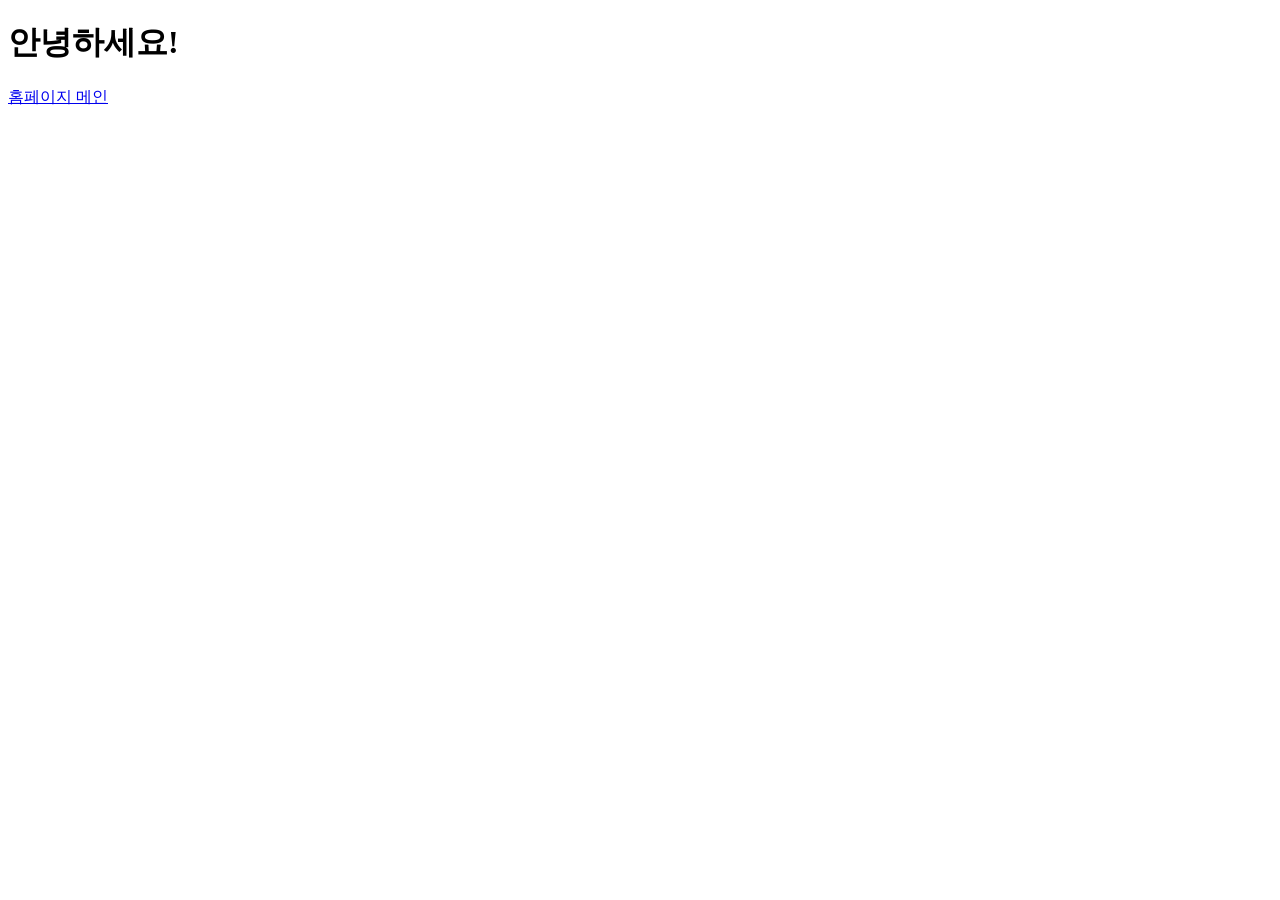
==== src/main/resources/templates/index.html @ 038b3c3f "2주차 스프링 부트 개발환경, 테스트 완료" ====
<!DOCTYPE html>
<html xmlns:th="http://www.thymeleaf.org">
<head>
    <meta charset="UTF-8">
    <title>index 메인페이지</title>
</head>
<body>
    <h1>안녕하세요!</h1>
    <a href="/hello">홈페이지 메인</a>
</body>
</html>
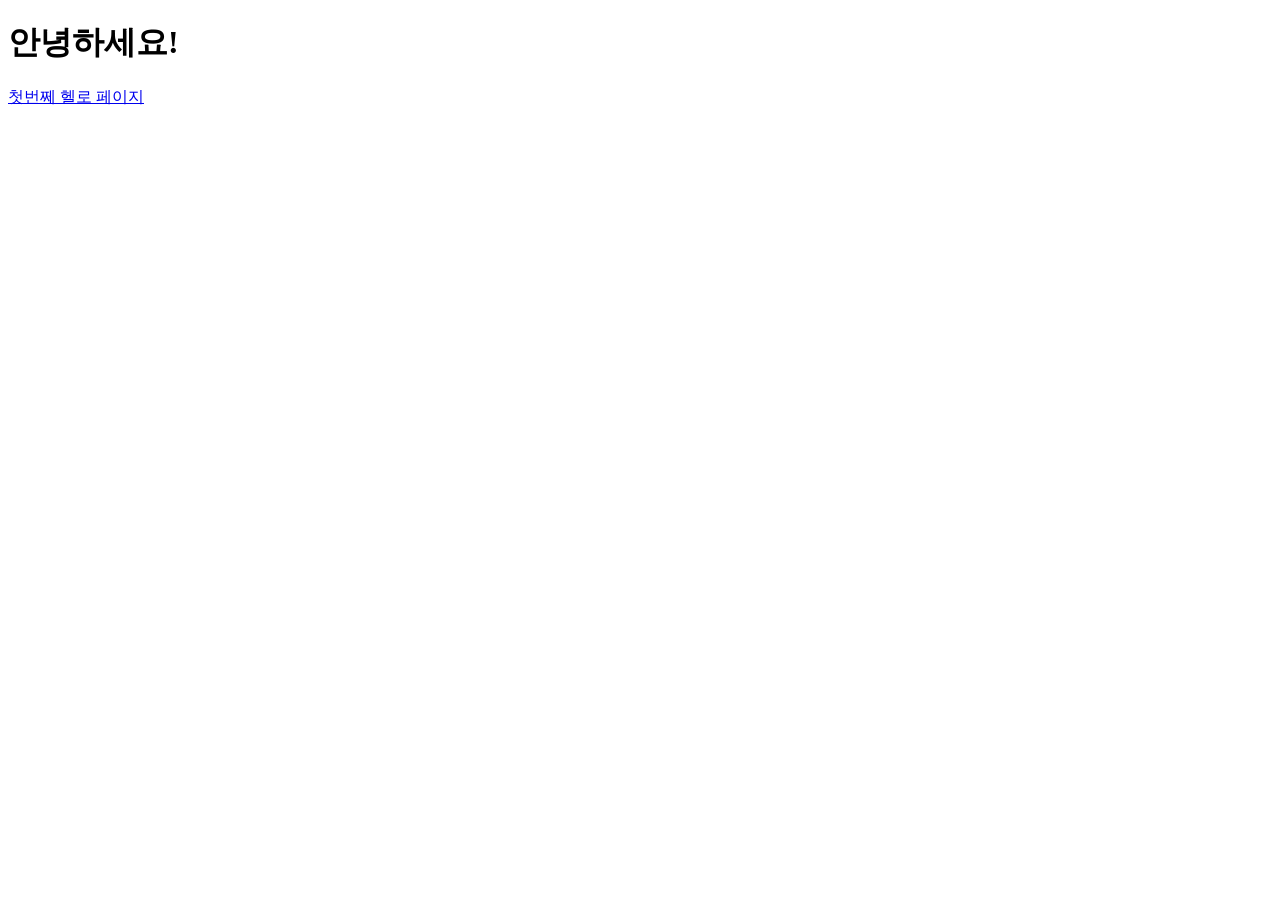
==== commit 8d393afa: "2주차 스프링 부트 과제" ====
--- a/src/main/resources/templates/index.html
+++ b/src/main/resources/templates/index.html
@@ -6,7 +6,7 @@
 </head>
 <body>
     <h1>안녕하세요!</h1>
-    <a href="/hello">홈페이지 메인</a>
+    <a href="/hello">첫번쩨 헬로 페이지</a>
 </body>
 </html>
 
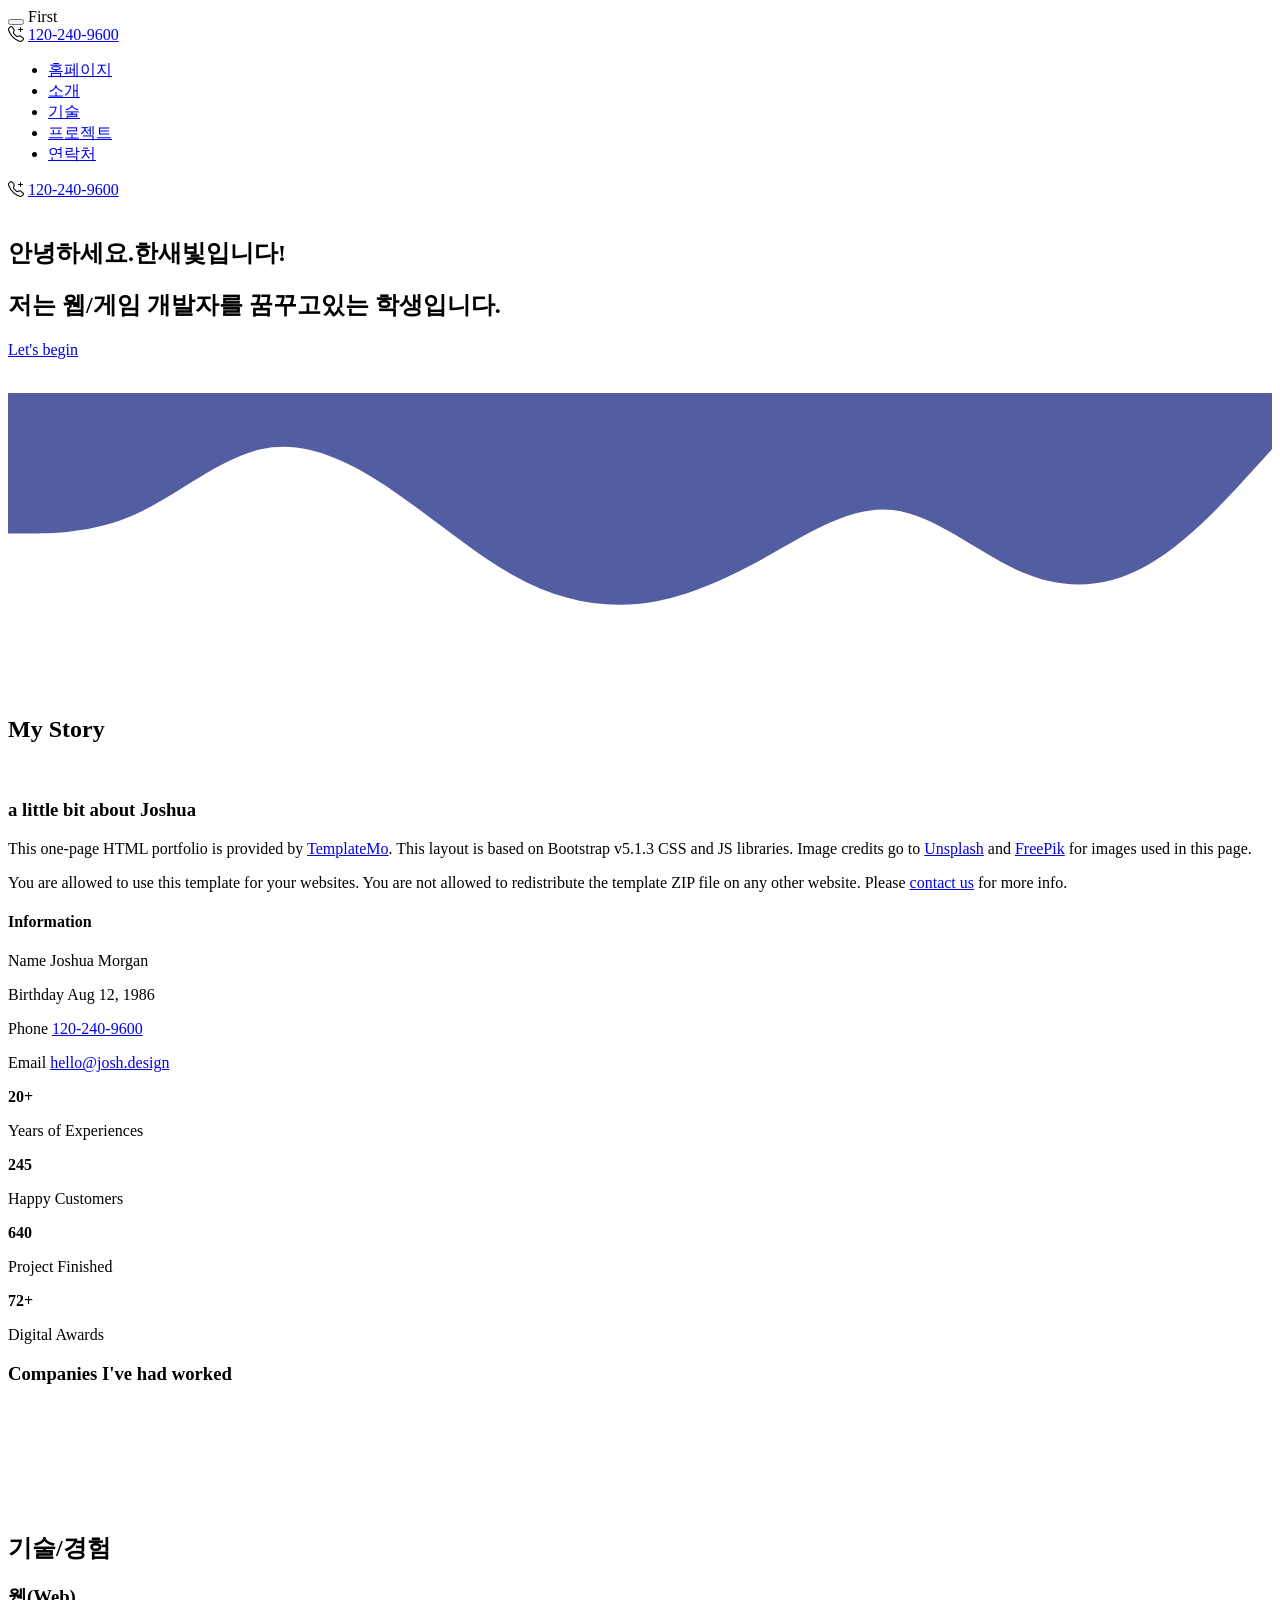
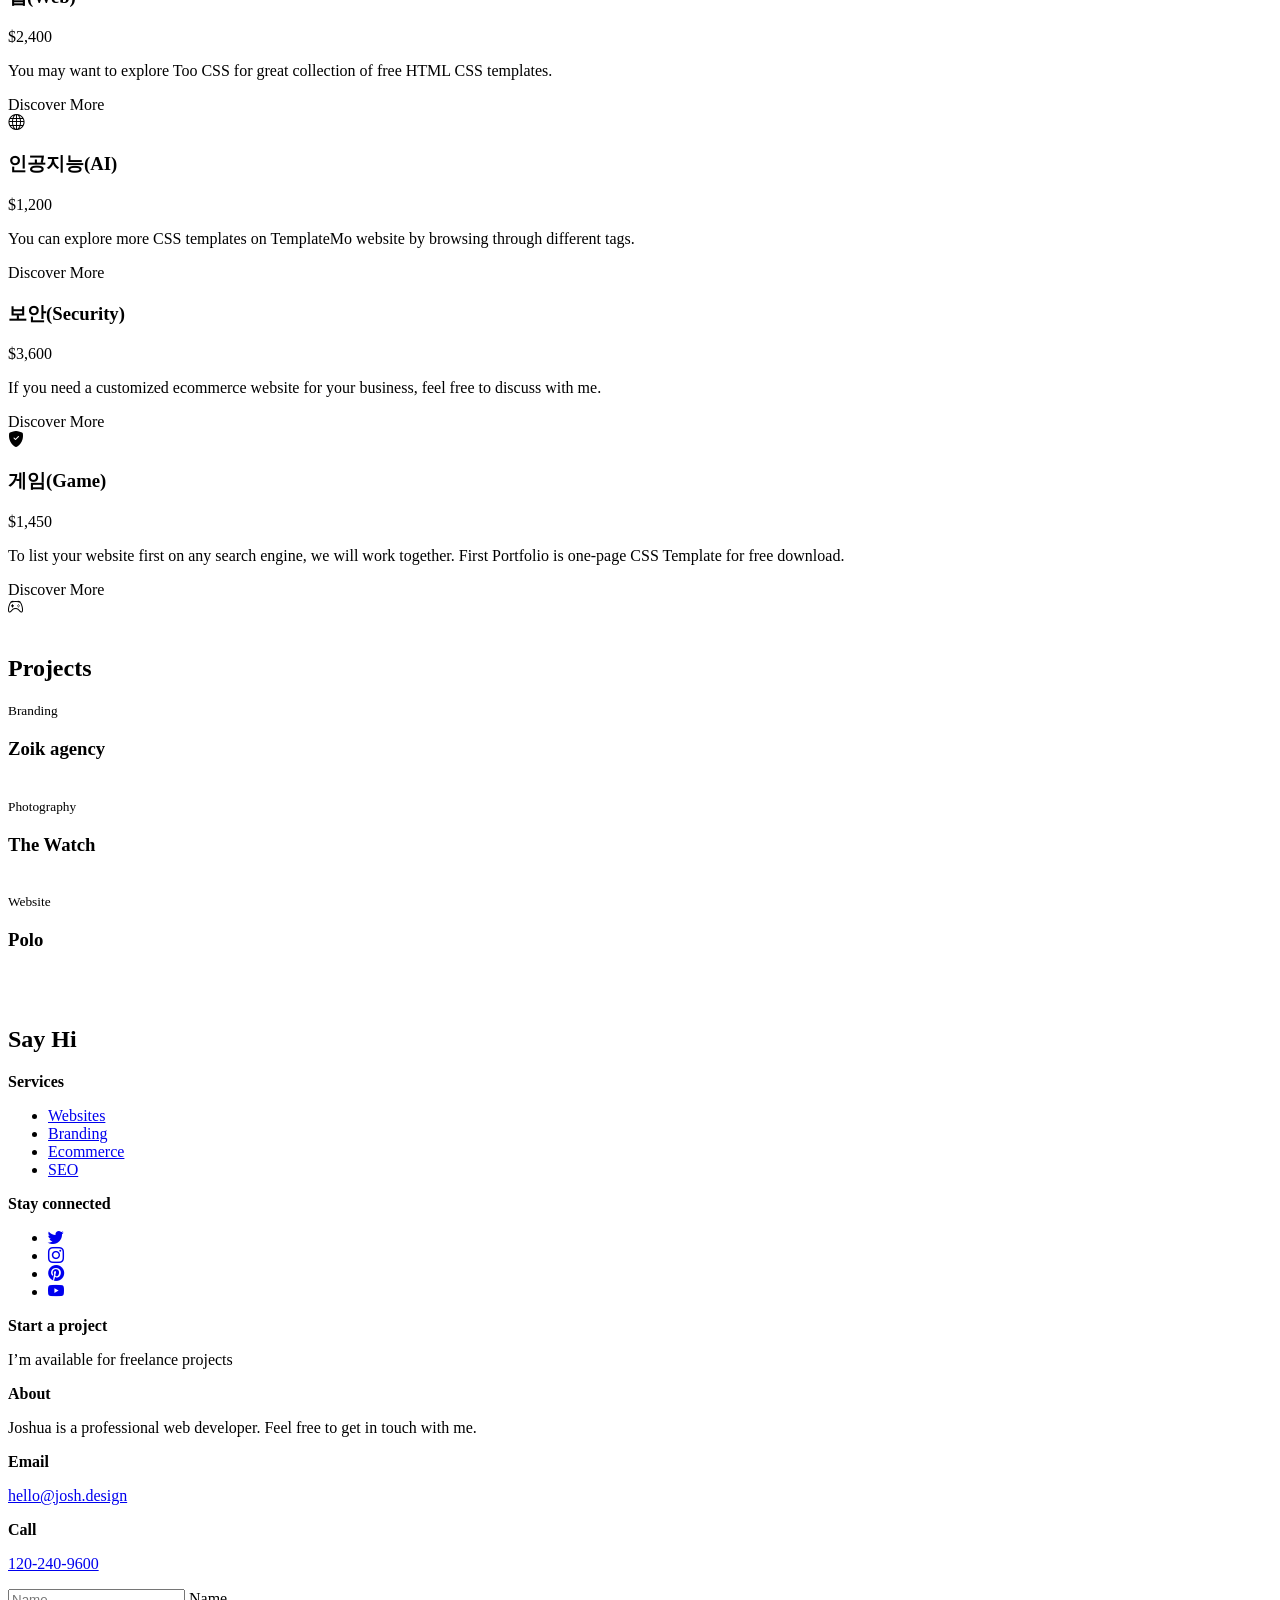
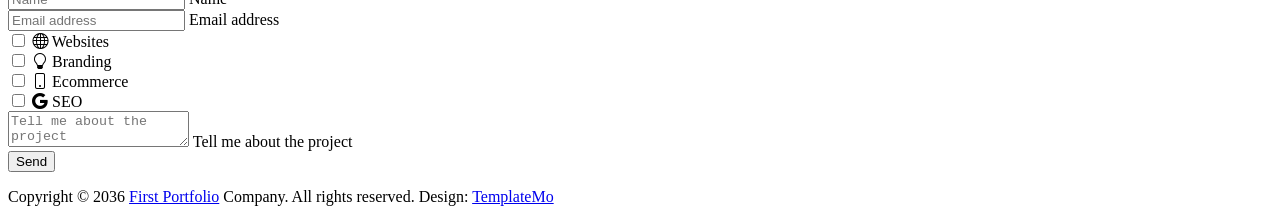
==== commit 9f98db67: "3주차 스프링 부트 수업" ====
--- a/src/main/resources/templates/index.html
+++ b/src/main/resources/templates/index.html
@@ -1,13 +1,607 @@
-<!DOCTYPE html>
-<html xmlns:th="http://www.thymeleaf.org">
-<head>
-    <meta charset="UTF-8">
-    <title>index 메인페이지</title>
-</head>
-<body>
-    <h1>안녕하세요!</h1>
-    <a href="/hello">첫번쩨 헬로 페이지</a>
-</body>
-</html>
-
-
+<!doctype html>
+<html xmlns:th="http://www.thymeleaf.org" lang="en">
+    <head>
+        <meta charset="utf-8">
+        <meta name="viewport" content="width=device-width, initial-scale=1">
+
+        <meta name="description" content="">
+        <meta name="author" content="TemplateMo">
+
+        <title>First Portfolio Bootstrap 5 Theme</title>
+
+        <!-- CSS FILES -->
+        <link rel="preconnect" href="https://fonts.googleapis.com">
+        
+        <link rel="preconnect" href="https://fonts.gstatic.com" crossorigin>
+        
+        <link href="https://fonts.googleapis.com/css2?family=DM+Sans:wght@400;500;700&display=swap" rel="stylesheet">
+
+        <link th:href="@{/css/bootstrap.min.css}" rel="stylesheet">
+
+        <!-- <link th:href="@{/css/bootstrap-icons.css}" rel="stylesheet"> -->
+
+        <!-- 최신 Bootstrap Icons CDN (anthropic 등 로컬 css에 없는 신규 아이콘용) -->
+        <link href="https://cdn.jsdelivr.net/npm/bootstrap-icons@1.13.1/font/bootstrap-icons.min.css" rel="stylesheet">
+
+        <link th:href="@{/css/magnific-popup.css}" rel="stylesheet">
+
+        <link th:href="@{/css/templatemo-first-portfolio-style.css}" rel="stylesheet">
+        
+<!--
+
+TemplateMo 578 First Portfolio
+
+https://templatemo.com/tm-578-first-portfolio
+
+-->
+    </head>
+    
+    <body>
+
+        <section class="preloader">
+            <div class="spinner">
+                <span class="spinner-rotate"></span>    
+            </div>
+        </section>
+
+        <nav class="navbar navbar-expand-lg">
+            <div class="container">
+
+                <button class="navbar-toggler" type="button" data-bs-toggle="collapse" data-bs-target="#navbarNav" aria-controls="navbarNav" aria-expanded="false" aria-label="Toggle navigation">
+                    <span class="navbar-toggler-icon"></span>
+                </button>
+
+                <a th:href="@{/}" class="navbar-brand mx-auto mx-lg-0">First</a>
+
+                <div class="d-flex align-items-center d-lg-none">
+                    <i class="navbar-icon bi-telephone-plus me-3"></i>
+                    <a class="custom-btn btn" href="#section_5">
+                        120-240-9600
+                    </a>
+                </div>
+
+                <div class="collapse navbar-collapse" id="navbarNav">
+                    <ul class="navbar-nav ms-lg-5">
+                        <li class="nav-item">
+                            <a class="nav-link click-scroll" href="#section_1">홈페이지</a>
+                        </li>
+
+                        <li class="nav-item">
+                            <a class="nav-link click-scroll" href="#section_2">소개</a>
+                        </li>
+
+                        <li class="nav-item">
+                            <a class="nav-link click-scroll" href="#section_3">기술</a>
+                        </li>
+
+                        <li class="nav-item">
+                            <a class="nav-link click-scroll" href="#section_4">프로젝트</a>
+                        </li>
+
+                        <li class="nav-item">
+                            <a class="nav-link click-scroll" href="#section_5">연락처</a>
+                        </li>
+                    </ul>
+
+                    <div class="d-lg-flex align-items-center d-none ms-auto">
+                        <i class="navbar-icon bi-telephone-plus me-3"></i>
+                        <a class="custom-btn btn" href="#section_5">
+                            120-240-9600
+                        </a>
+                    </div>
+                </div>
+
+            </div>
+        </nav>
+
+        <main>
+
+            <section class="hero d-flex justify-content-center align-items-center" id="section_1">
+                <div class="container">
+                    <div class="row">
+
+                        <div class="col-lg-7 col-12">
+                            <div class="hero-text">
+                                <div class="hero-title-wrap d-flex align-items-center mb-4">
+                                    <img th:src="@{/images/profile.png}" class="avatar-image avatar-image-large img-fluid" alt="">
+
+                                    <h1 class="hero-title ms-3 mb-0">안녕하세요.한새빛입니다!</h1>
+                                </div>
+
+                                <h2 class="mb-4">저는 웹/게임 개발자를 꿈꾸고있는 학생입니다.</h2>
+                                <p class="mb-4"><a class="custom-btn btn custom-link" href="#section_2">Let's begin</a></p>
+                            </div>
+                        </div>
+
+                        <div class="col-lg-5 col-12 position-relative">
+                            <div class="hero-image-wrap"></div>
+                            <img th:src="@{/images/portrait-happy-excited-man-holding-laptop-computer.png}" class="hero-image img-fluid" alt="">
+                        </div>
+
+                    </div>
+                </div>
+
+                <svg xmlns="http://www.w3.org/2000/svg" viewBox="0 0 1440 320"><path fill="#535da1" fill-opacity="1" d="M0,160L24,160C48,160,96,160,144,138.7C192,117,240,75,288,64C336,53,384,75,432,106.7C480,139,528,181,576,208C624,235,672,245,720,240C768,235,816,213,864,186.7C912,160,960,128,1008,133.3C1056,139,1104,181,1152,202.7C1200,224,1248,224,1296,197.3C1344,171,1392,117,1416,90.7L1440,64L1440,0L1416,0C1392,0,1344,0,1296,0C1248,0,1200,0,1152,0C1104,0,1056,0,1008,0C960,0,912,0,864,0C816,0,768,0,720,0C672,0,624,0,576,0C528,0,480,0,432,0C384,0,336,0,288,0C240,0,192,0,144,0C96,0,48,0,24,0L0,0Z"></path></svg>
+            </section>
+
+
+            <section class="about section-padding" id="section_2">
+                <div class="container">
+                    <div class="row">
+
+                        <div class="col-lg-6 col-12">
+                            <img th:src="@{/images/couple-working-from-home-together-sofa.jpg}" class="about-image img-fluid" alt="">
+                        </div>
+
+                        <div class="col-lg-6 col-12 mt-5 mt-lg-0">
+                            <div class="about-thumb">
+
+                                <div class="section-title-wrap d-flex justify-content-end align-items-center mb-4">
+                                    <h2 class="text-white me-4 mb-0">My Story</h2>
+
+                                    <img th:src="@{/images/happy-bearded-young-man.jpg}" class="avatar-image img-fluid" alt="">
+                                </div>
+
+                                <h3 class="pt-2 mb-3">a little bit about Joshua</h3>
+
+                                <p>This one-page HTML portfolio is provided by <a href="https://templatemo.com" target="_blank">TemplateMo</a>. This layout is based on Bootstrap v5.1.3 CSS and JS libraries. Image credits go to <a href="https://unsplash.com" target="_blank">Unsplash</a> and <a href="https://freepik.com" target="_blank">FreePik</a> for images used in this page.</p>
+
+                                <p>You are allowed to use this template for your websites. You are not allowed to redistribute the template ZIP file on any other website. Please <a href="https://templatemo.com/contact" target="_blank">contact us</a> for more info.</p>
+                            </div>
+                        </div>
+
+                    </div>
+                </div>
+            </section>
+
+            <section class="featured section-padding">
+                <div class="container">
+                    <div class="row">
+
+                        <div class="col-lg-6 col-12">
+                            <div class="profile-thumb">
+                                <div class="profile-title">
+                                    <h4 class="mb-0">Information</h4>
+                                </div>
+
+                                <div class="profile-body">
+                                    <p>
+                                        <span class="profile-small-title">Name</span> 
+                                        <span>Joshua Morgan</span>
+                                    </p>
+
+                                    <p>
+                                        <span class="profile-small-title">Birthday</span> 
+                                        <span>Aug 12, 1986</span>
+                                    </p>
+
+                                    <p>
+                                        <span class="profile-small-title">Phone</span> 
+                                         <span><a href="tel: 305-240-9671">120-240-9600</a></span>
+                                    </p>
+
+                                    <p>
+                                        <span class="profile-small-title">Email</span> 
+                                        <span><a href="mailto:hello@josh.design">hello@josh.design</a></span>
+                                    </p>
+                                </div>
+                            </div>
+                        </div>
+
+                        <div class="col-lg-6 col-12 mt-5 mt-lg-0">
+                            <div class="about-thumb">
+                                <div class="row">
+                                    <div class="col-lg-6 col-6 featured-border-bottom py-2">
+                                        <strong class="featured-numbers">20+</strong>
+
+                                        <p class="featured-text">Years of Experiences</p>
+                                    </div>
+
+                                    <div class="col-lg-6 col-6 featured-border-start featured-border-bottom ps-5 py-2">
+                                        <strong class="featured-numbers">245</strong>
+
+                                        <p class="featured-text">Happy Customers</p>
+                                    </div>
+
+                                    <div class="col-lg-6 col-6 pt-4">
+                                        <strong class="featured-numbers">640</strong>
+
+                                        <p class="featured-text">Project Finished</p>
+                                    </div>
+
+                                    <div class="col-lg-6 col-6 featured-border-start ps-5 pt-4">
+                                        <strong class="featured-numbers">72+</strong>
+
+                                        <p class="featured-text">Digital Awards</p>
+                                    </div>
+                                </div>
+                            </div>
+                        </div>
+
+                    </div>
+                </div>
+            </section>
+
+
+            <section class="clients section-padding">
+                <div class="container">
+                    <div class="row align-items-center">
+
+                        <div class="col-lg-12 col-12">
+                            <h3 class="text-center mb-5">Companies I've had worked</h3>
+                        </div>
+
+                        <div class="col-lg-2 col-4 ms-auto clients-item-height">
+                            <img th:src="@{/images/clients/cachet.svg}" class="clients-image img-fluid" alt="">
+                        </div>
+
+                        <div class="col-lg-2 col-4 clients-item-height">
+                            <img th:src="@{/images/clients/guitar-center.svg}" class="clients-image img-fluid" alt="">
+                        </div>
+
+                        <div class="col-lg-2 col-4 clients-item-height">
+                            <img th:src="@{/images/clients/tokico.svg}" class="clients-image img-fluid" alt="">
+                        </div>
+
+                        <div class="col-lg-2 col-4 clients-item-height">
+                            <img th:src="@{/images/clients/shopify.svg}" class="clients-image img-fluid" alt="">
+                        </div>
+
+                        <div class="col-lg-2 col-4 me-auto clients-item-height">
+                            <img th:src="@{/images/clients/profil-rejser.svg}" class="clients-image img-fluid" alt="">
+                        </div>
+
+                    </div>
+                </div>
+            </section>
+
+
+            <section class="services section-padding" id="section_3">
+                <div class="container">
+                    <div class="row">
+
+                        <div class="col-lg-10 col-12 mx-auto">
+                            <div class="section-title-wrap d-flex justify-content-center align-items-center mb-5">
+                                <img th:src="@{/images/handshake-man-woman-after-signing-business-contract-closeup.jpg}" class="avatar-image img-fluid" alt="">
+
+                                <h2 class="text-white ms-4 mb-0">기술/경험</h2>
+                            </div>
+
+                            <div class="row pt-lg-5">
+                                <div class="col-lg-6 col-12">
+                                    <div class="services-thumb">
+                                        <div class="d-flex flex-wrap align-items-center border-bottom mb-4 pb-3">
+                                            <h3 class="mb-0">웹(Web)</h3>
+
+                                            <div class="services-price-wrap ms-auto">
+                                                <p class="services-price-text mb-0">$2,400</p>
+                                                <div class="services-price-overlay"></div>
+                                            </div>
+                                        </div>
+
+                                        <p>You may want to explore Too CSS for great collection of free HTML CSS templates.</p>
+
+                                        <a th:href="@{/detailed_web.html}" target="_blank" rel="noopener noreferrer" class="custom-btn custom-border-btn btn mt-3">Discover More</a>
+
+                                        <div class="services-icon-wrap d-flex justify-content-center align-items-center">
+                                            <i class="services-icon bi-globe"></i>
+                                        </div>
+                                    </div>
+                                </div>
+
+                                <div class="col-lg-6 col-12">
+                                    <div class="services-thumb services-thumb-up">
+                                        <div class="d-flex flex-wrap align-items-center border-bottom mb-4 pb-3">
+                                            <h3 class="mb-0">인공지능(AI)</h3>
+
+                                            <div class="services-price-wrap ms-auto">
+                                                <p class="services-price-text mb-0">$1,200</p>
+                                                <div class="services-price-overlay"></div>
+                                            </div>
+                                        </div>
+
+                                        <p>You can explore more CSS templates on TemplateMo website by browsing through different tags.</p>
+
+                                        <a th:href="@{/detailed_ai.html}" target="_blank" rel="noopener noreferrer" class="custom-btn custom-border-btn btn mt-3">Discover More</a>
+
+                                        <div class="services-icon-wrap d-flex justify-content-center align-items-center">
+                                            <i class="services-icon bi-anthropic"></i>
+                                        </div>
+                                    </div>
+                                </div>
+
+                                <div class="col-lg-6 col-12">
+                                    <div class="services-thumb">
+                                        <div class="d-flex flex-wrap align-items-center border-bottom mb-4 pb-3">
+                                            <h3 class="mb-0">보안(Security)</h3>
+
+                                            <div class="services-price-wrap ms-auto">
+                                                <p class="services-price-text mb-0">$3,600</p>
+                                                <div class="services-price-overlay"></div>
+                                            </div>
+                                        </div>
+
+                                        <p>If you need a customized ecommerce website for your business, feel free to discuss with me.</p>
+
+                                        <a th:href="@{/detailed_security.html}" target="_blank" rel="noopener noreferrer" class="custom-btn custom-border-btn btn mt-3">Discover More</a>
+
+                                        <div class="services-icon-wrap d-flex justify-content-center align-items-center">
+                                            <i class="services-icon bi-shield-fill-check"></i>
+                                        </div>
+                                    </div>
+                                </div>
+
+                                <div class="col-lg-6 col-12">
+                                    <div class="services-thumb services-thumb-up">
+                                        <div class="d-flex flex-wrap align-items-center border-bottom mb-4 pb-3">
+                                            <h3 class="mb-0">게임(Game)</h3>
+
+                                            <div class="services-price-wrap ms-auto">
+                                                <p class="services-price-text mb-0">$1,450</p>
+                                                <div class="services-price-overlay"></div>
+                                            </div>
+                                        </div>
+
+                                        <p>To list your website first on any search engine, we will work together. First Portfolio is one-page CSS Template for free download.</p>
+
+                                        <a th:href="@{/detailed_game.html}" target="_blank" rel="noopener noreferrer" class="custom-btn custom-border-btn btn mt-3">Discover More</a>
+
+                                        <div class="services-icon-wrap d-flex justify-content-center align-items-center">
+                                            <i class="services-icon bi-controller"></i>
+                                        </div>
+                                    </div>
+                                </div>
+                            </div>
+                        </div>
+                    </div>
+                </div>
+            </section>
+
+
+            <section class="projects section-padding" id="section_4">
+                <div class="container">
+                    <div class="row">
+
+                        <div class="col-lg-8 col-md-8 col-12 ms-auto">
+                            <div class="section-title-wrap d-flex justify-content-center align-items-center mb-4">
+                                <img th:src="@{/images/white-desk-work-study-aesthetics.jpg}" class="avatar-image img-fluid" alt="">
+
+                                <h2 class="text-white ms-4 mb-0">Projects</h2>
+                            </div>
+                        </div>
+
+                        <div class="clearfix"></div>
+
+                        <div class="col-lg-4 col-md-6 col-12">
+                            <div class="projects-thumb">
+                                <div class="projects-info">
+                                    <small class="projects-tag">Branding</small>
+
+                                    <h3 class="projects-title">Zoik agency</h3>
+                                </div>
+
+                                <a th:href="@{/images/projects/nikhil-KO4io-eCAXA-unsplash.jpg}" class="popup-image">
+                                    <img th:src="@{/images/projects/nikhil-KO4io-eCAXA-unsplash.jpg}" class="projects-image img-fluid" alt="">
+                                </a>
+                            </div>
+                        </div>
+
+                        <div class="col-lg-4 col-md-6 col-12">
+                            <div class="projects-thumb">
+                                <div class="projects-info">
+                                    <small class="projects-tag">Photography</small>
+
+                                    <h3 class="projects-title">The Watch</h3>
+                                </div>
+
+                                <a th:href="@{/images/projects/the-5th-IQYR7N67dhM-unsplash.jpg}" class="popup-image">
+                                    <img th:src="@{/images/projects/the-5th-IQYR7N67dhM-unsplash.jpg}" class="projects-image img-fluid" alt="">
+                                </a>
+                            </div>
+                        </div>
+
+                        <div class="col-lg-4 col-md-6 col-12">
+                            <div class="projects-thumb">
+                                <div class="projects-info">
+                                    <small class="projects-tag">Website</small>
+
+                                    <h3 class="projects-title">Polo</h3>
+                                </div>
+
+                                <a th:href="@{/images/projects/true-agency-9Bjog5FZ-oc-unsplash.jpg}" class="popup-image">
+                                    <img th:src="@{/images/projects/true-agency-9Bjog5FZ-oc-unsplash.jpg}" class="projects-image img-fluid" alt="">
+                                </a>
+                            </div>
+                        </div>
+
+                    </div>
+                </div>
+            </section>
+
+            <section class="contact section-padding" id="section_5">
+                    <div class="container">
+                        <div class="row">
+
+                            <div class="col-lg-6 col-md-8 col-12">
+                                <div class="section-title-wrap d-flex justify-content-center align-items-center mb-5">
+                                    <img th:src="@{/images/aerial-view-man-using-computer-laptop-wooden-table.jpg}" class="avatar-image img-fluid" alt="">
+
+                                    <h2 class="text-white ms-4 mb-0">Say Hi</h2>
+                                </div>
+                            </div>
+
+                            <div class="clearfix"></div>
+
+                            <div class="col-lg-3 col-md-6 col-12 pe-lg-0">
+                                <div class="contact-info contact-info-border-start d-flex flex-column">
+                                    <strong class="site-footer-title d-block mb-3">Services</strong>
+
+                                    <ul class="footer-menu">
+                                        <li class="footer-menu-item"><a href="#" class="footer-menu-link">Websites</a></li>
+
+                                        <li class="footer-menu-item"><a href="#" class="footer-menu-link">Branding</a></li>
+
+                                        <li class="footer-menu-item"><a href="#" class="footer-menu-link">Ecommerce</a></li>
+
+                                        <li class="footer-menu-item"><a href="#" class="footer-menu-link">SEO</a></li>
+                                    </ul>
+
+                                    <strong class="site-footer-title d-block mt-4 mb-3">Stay connected</strong>
+
+                                    <ul class="social-icon">
+                                        <li class="social-icon-item"><a href="https://twitter.com/minthu" class="social-icon-link bi-twitter"></a></li>
+
+                                        <li class="social-icon-item"><a href="#" class="social-icon-link bi-instagram"></a></li>
+
+                                        <li class="social-icon-item"><a href="#" class="social-icon-link bi-pinterest"></a></li>
+
+                                        <li class="social-icon-item"><a href="https://www.youtube.com/templatemo" class="social-icon-link bi-youtube"></a></li>
+                                    </ul>
+
+                                    <strong class="site-footer-title d-block mt-4 mb-3">Start a project</strong>
+
+                                    <p class="mb-0">I’m available for freelance projects</p>
+                                </div>
+                            </div>
+
+                            <div class="col-lg-3 col-md-6 col-12 ps-lg-0">
+                                <div class="contact-info d-flex flex-column">
+                                    <strong class="site-footer-title d-block mb-3">About</strong>
+
+                                    <p class="mb-2">
+                                        Joshua is a professional web developer. Feel free to get in touch with me.
+                              </p>
+
+                                    <strong class="site-footer-title d-block mt-4 mb-3">Email</strong>
+
+                                    <p>
+                                        <a href="mailto:hello@josh.design">
+                                            hello@josh.design
+                                        </a>
+                                    </p>
+
+                                    <strong class="site-footer-title d-block mt-4 mb-3">Call</strong>
+
+                                    <p class="mb-0">
+                                        <a href="tel: 120-240-9600">
+                                            120-240-9600
+                                        </a>
+                                    </p>
+                                </div>
+                            </div>
+
+                            <div class="col-lg-6 col-12 mt-5 mt-lg-0">
+                                <form action="#" method="get" class="custom-form contact-form" role="form">
+                                    <div class="row">
+                                        <div class="col-lg-6 col-md-6 col-12">
+                                            <div class="form-floating">
+                                                <input type="text" name="name" id="name" class="form-control" placeholder="Name" required="">
+                                                
+                                                <label for="name">Name</label>
+                                            </div>
+                                        </div>
+
+                                        <div class="col-lg-6 col-md-6 col-12"> 
+                                            <div class="form-floating">
+                                                <input type="email" name="email" id="email" pattern="[^ @]*@[^ @]*" class="form-control" placeholder="Email address" required="">
+                                                
+                                                <label for="email">Email address</label>
+                                            </div>
+                                        </div>
+
+                                        <div class="col-lg-3 col-md-6 col-6">
+                                            <div class="form-check form-check-inline">
+                                                <input name="website" type="checkbox" class="form-check-input" id="inlineCheckbox1" value="1">
+
+                                                <label class="form-check-label" for="inlineCheckbox1">
+                                                    <i class="bi-globe form-check-icon"></i>
+                                                    <span class="form-check-label-text">Websites</span>
+                                                </label>
+                                          </div>
+                                        </div>
+
+                                        <div class="col-lg-3 col-md-6 col-6">
+                                            <div class="form-check form-check-inline">
+                                                <input name="branding" type="checkbox" class="form-check-input" id="inlineCheckbox2" value="1">
+
+                                                <label class="form-check-label" for="inlineCheckbox2">
+                                                    <i class="bi-lightbulb form-check-icon"></i>
+                                                    <span class="form-check-label-text">Branding</span>
+                                                </label>
+                                            </div>
+                                        </div>
+
+                                        <div class="col-lg-3 col-md-6 col-6">
+                                            <div class="form-check form-check-inline">
+                                                <input name="ecommerce" type="checkbox" class="form-check-input" id="inlineCheckbox3" value="1">
+
+                                                <label class="form-check-label" for="inlineCheckbox3">
+                                                    <i class="bi-phone form-check-icon"></i>
+                                                    <span class="form-check-label-text">Ecommerce</span>
+                                                </label>
+                                            </div>
+                                        </div>
+
+                                        <div class="col-lg-3 col-md-6 col-6">
+                                            <div class="form-check form-check-inline me-0">
+                                                <input name="seo" type="checkbox" class="form-check-input" id="inlineCheckbox4" value="1">
+
+                                                <label class="form-check-label" for="inlineCheckbox4">
+                                                    <i class="bi-google form-check-icon"></i>
+                                                    <span class="form-check-label-text">SEO</span>
+                                                </label>
+                                            </div>
+                                        </div>
+
+                                        <div class="col-lg-12 col-12">
+                                            <div class="form-floating">
+                                                <textarea class="form-control" id="message" name="message" placeholder="Tell me about the project"></textarea>
+                                                
+                                                <label for="message">Tell me about the project</label>
+                                            </div>
+                                        </div>
+
+                                        <div class="col-lg-3 col-12 ms-auto">
+                                            <button type="submit" class="form-control">Send</button>
+                                        </div>
+
+                                    </div>
+                                </form>
+                            </div>
+
+                        </div>
+                    </div>
+                </div>
+            </section>
+
+        </main>
+
+        <footer class="site-footer">
+            <div class="container">
+                <div class="row">
+
+                    <div class="col-lg-12 col-12">
+                        <div class="copyright-text-wrap">
+                            <p class="mb-0">
+                                <span class="copyright-text">Copyright © 2036 <a href="#">First Portfolio</a> Company. All rights reserved.</span>
+                                Design: 
+                                <a rel="sponsored" href="https://templatemo.com" target="_blank">TemplateMo</a>
+                            </p>
+                        </div>
+                    </div>
+
+                </div>
+            </div>
+        </footer>
+
+        <!-- JAVASCRIPT FILES -->
+        <script th:src="@{/js/jquery.min.js}"></script>
+        <script th:src="@{/js/bootstrap.min.js}"></script>
+        <script th:src="@{/js/jquery.sticky.js}"></script>
+        <script th:src="@{/js/click-scroll.js}"></script>
+        <script th:src="@{/js/jquery.magnific-popup.min.js}"></script>
+        <script th:src="@{/js/magnific-popup-options.js}"></script>
+        <script th:src="@{/js/custom.js}"></script>
+
+    </body>
+</html>
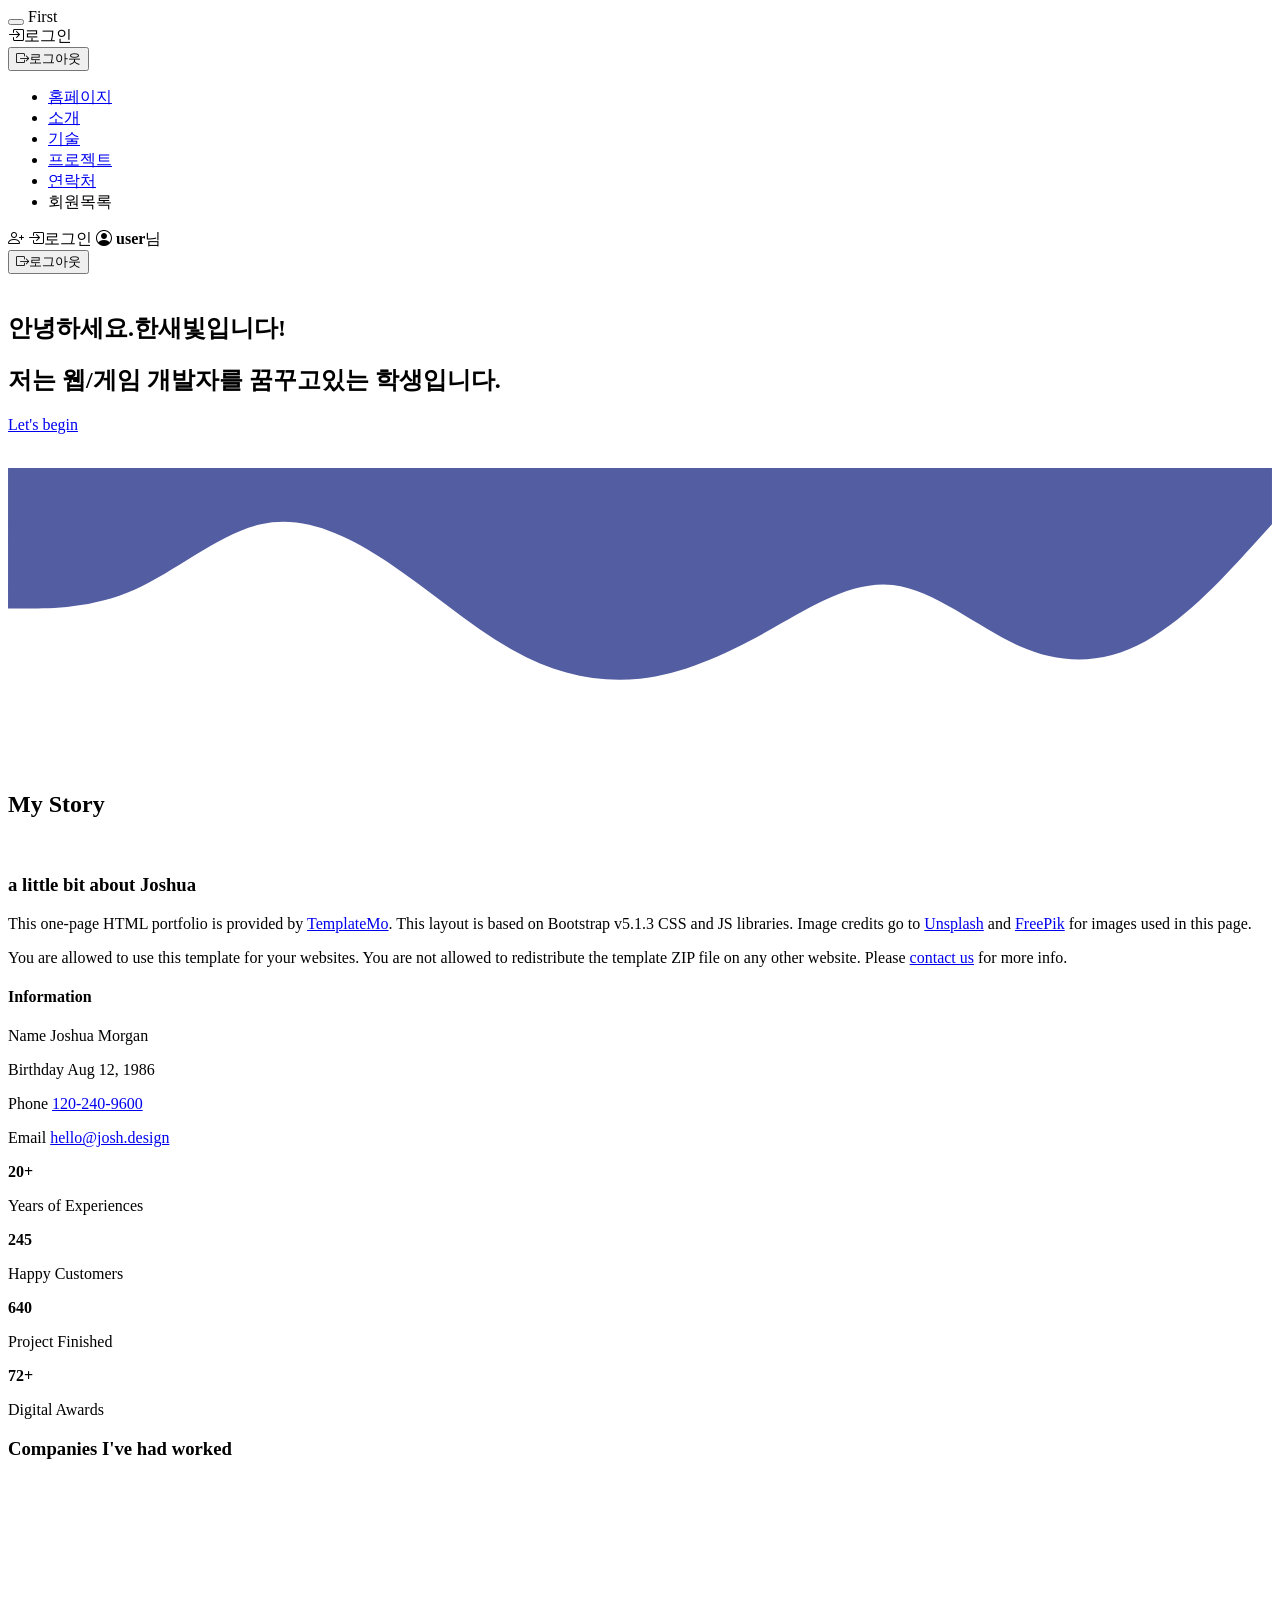
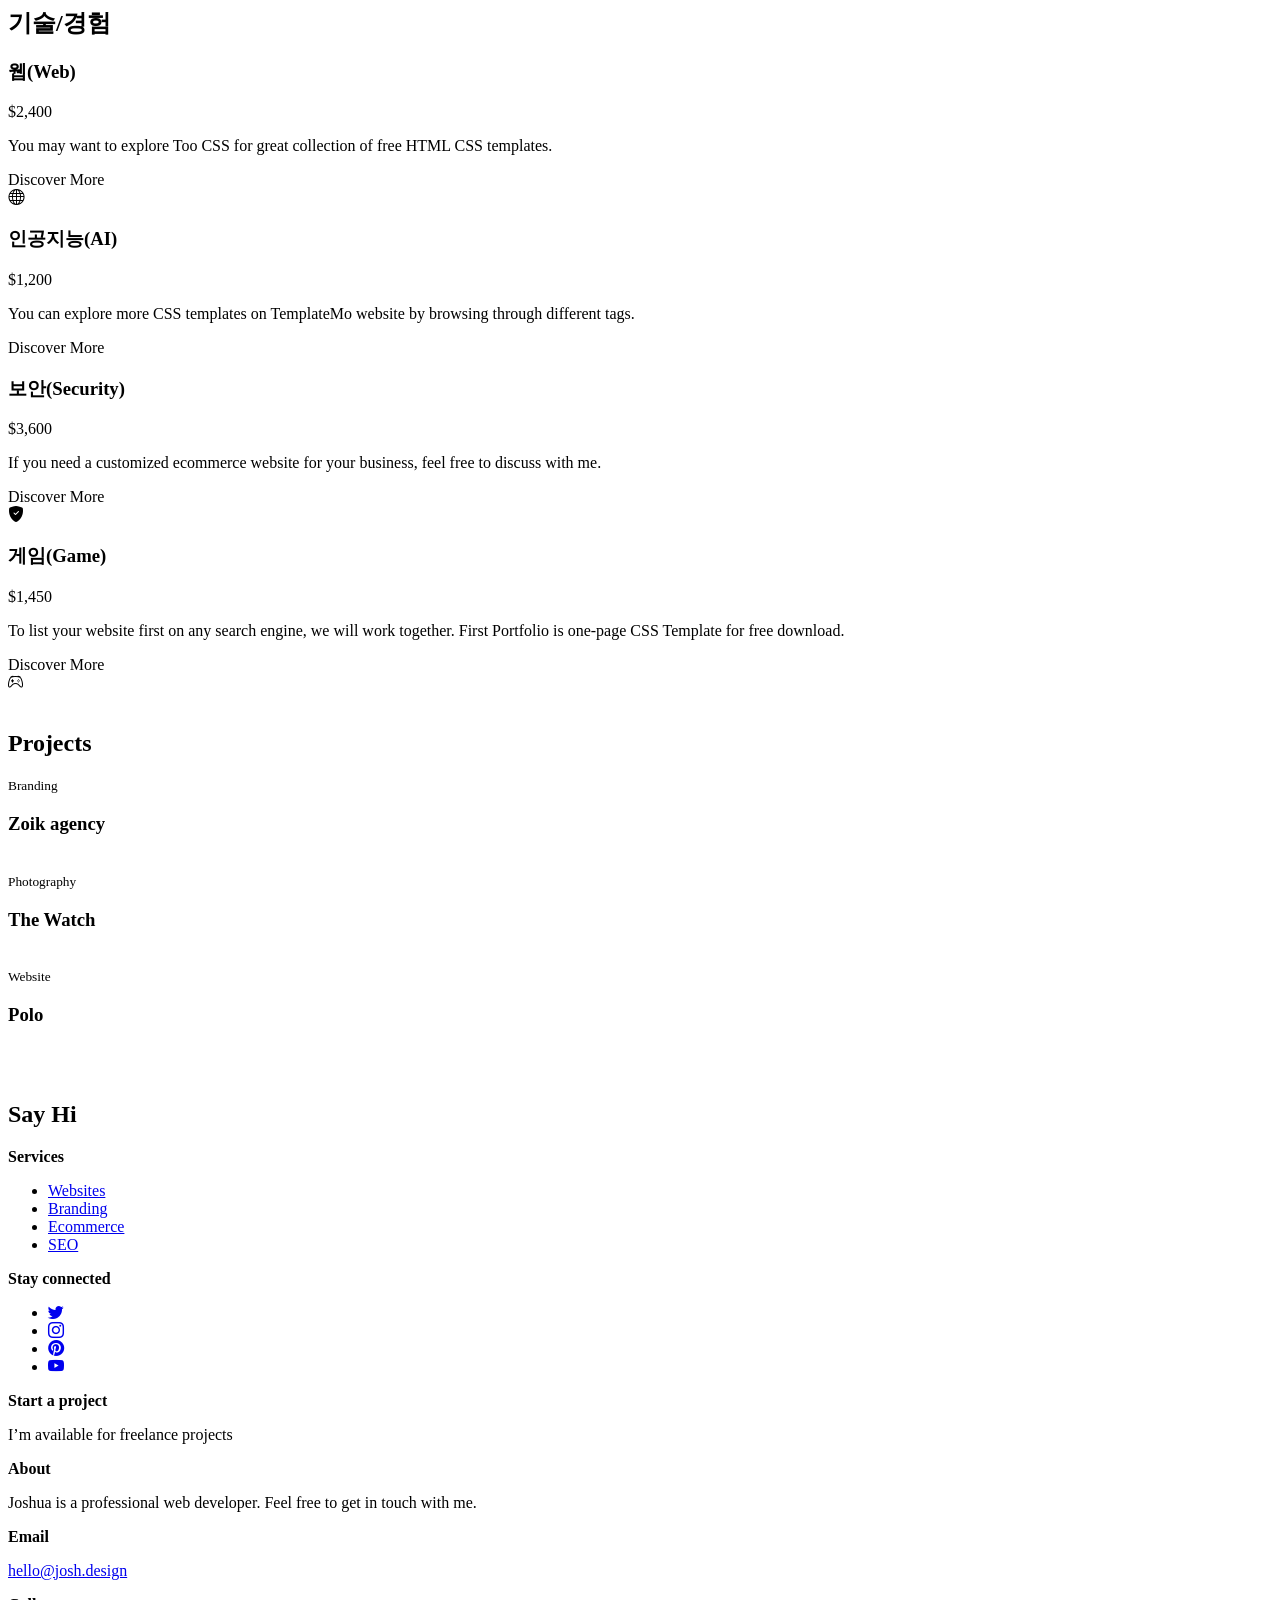
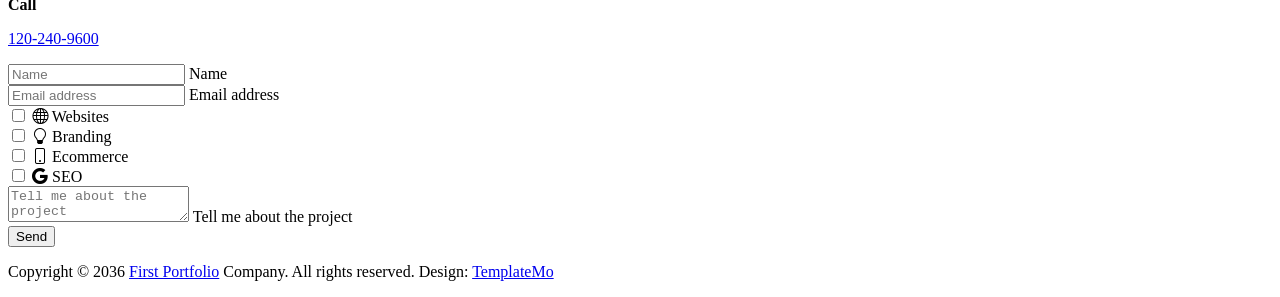
==== commit d176e842: "5주차 스프링 부트 수업" ====
--- a/src/main/resources/templates/index.html
+++ b/src/main/resources/templates/index.html
@@ -1,5 +1,5 @@
 <!doctype html>
-<html xmlns:th="http://www.thymeleaf.org" lang="en">
+<html xmlns:th="http://www.thymeleaf.org" xmlns:sec="http://www.thymeleaf.org/extras/spring-security" lang="en">
     <head>
         <meta charset="utf-8">
         <meta name="viewport" content="width=device-width, initial-scale=1">
@@ -26,7 +26,14 @@
         <link th:href="@{/css/magnific-popup.css}" rel="stylesheet">
 
         <link th:href="@{/css/templatemo-first-portfolio-style.css}" rel="stylesheet">
-        
+
+        <!-- [5주차] 네비게이션 로그인 사용자 표시 스타일 -->
+        <style>
+            .navbar-user { color: var(--white-color); font-size: var(--p-font-size); white-space: nowrap; }
+            .navbar.is-sticky .navbar-user { color: var(--dark-color); }
+            a.navbar-icon:hover { background: var(--secondary-color); color: var(--white-color); }
+        </style>
+
 <!--
 
 TemplateMo 578 First Portfolio
@@ -53,11 +60,16 @@
 
                 <a th:href="@{/}" class="navbar-brand mx-auto mx-lg-0">First</a>
 
+                <!-- [5주차] 모바일 화면 : 로그인 / 로그아웃 버튼 -->
                 <div class="d-flex align-items-center d-lg-none">
-                    <i class="navbar-icon bi-telephone-plus me-3"></i>
-                    <a class="custom-btn btn" href="#section_5">
-                        120-240-9600
+                    <a sec:authorize="isAnonymous()" class="custom-btn btn" th:href="@{/login}">
+                        <i class="bi-box-arrow-in-right me-1"></i>로그인
                     </a>
+                    <form sec:authorize="isAuthenticated()" th:action="@{/logout}" method="post" class="m-0">
+                        <button type="submit" class="custom-btn btn">
+                            <i class="bi-box-arrow-right me-1"></i>로그아웃
+                        </button>
+                    </form>
                 </div>
 
                 <div class="collapse navbar-collapse" id="navbarNav">
@@ -81,13 +93,33 @@
                         <li class="nav-item">
                             <a class="nav-link click-scroll" href="#section_5">연락처</a>
                         </li>
+
+                        <!-- [5주차] 회원 전용 페이지 : 로그인하지 않으면 로그인 화면으로 이동 -->
+                        <li class="nav-item">
+                            <a class="nav-link" th:href="@{/testdb}">회원목록</a>
+                        </li>
                     </ul>
 
+                    <!-- [5주차] PC 화면 : 로그인 상태에 따라 버튼 전환 (sec:authorize) -->
                     <div class="d-lg-flex align-items-center d-none ms-auto">
-                        <i class="navbar-icon bi-telephone-plus me-3"></i>
-                        <a class="custom-btn btn" href="#section_5">
-                            120-240-9600
-                        </a>
+                        <!-- 로그인 전 : 로그인 / 회원가입 -->
+                        <th:block sec:authorize="isAnonymous()">
+                            <a class="navbar-icon bi-person-plus me-3 text-center" th:href="@{/signup}" title="회원가입"></a>
+                            <a class="custom-btn btn" th:href="@{/login}">
+                                <i class="bi-box-arrow-in-right me-1"></i>로그인
+                            </a>
+                        </th:block>
+
+                        <!-- 로그인 후 : 사용자 아이디 + 로그아웃 (CSRF 때문에 POST 폼으로 전송) -->
+                        <th:block sec:authorize="isAuthenticated()">
+                            <i class="navbar-icon bi-person-circle me-2 text-center"></i>
+                            <span class="navbar-user me-3"><strong sec:authentication="name">user</strong>님</span>
+                            <form th:action="@{/logout}" method="post" class="m-0">
+                                <button type="submit" class="custom-btn btn">
+                                    <i class="bi-box-arrow-right me-1"></i>로그아웃
+                                </button>
+                            </form>
+                        </th:block>
                     </div>
                 </div>
 
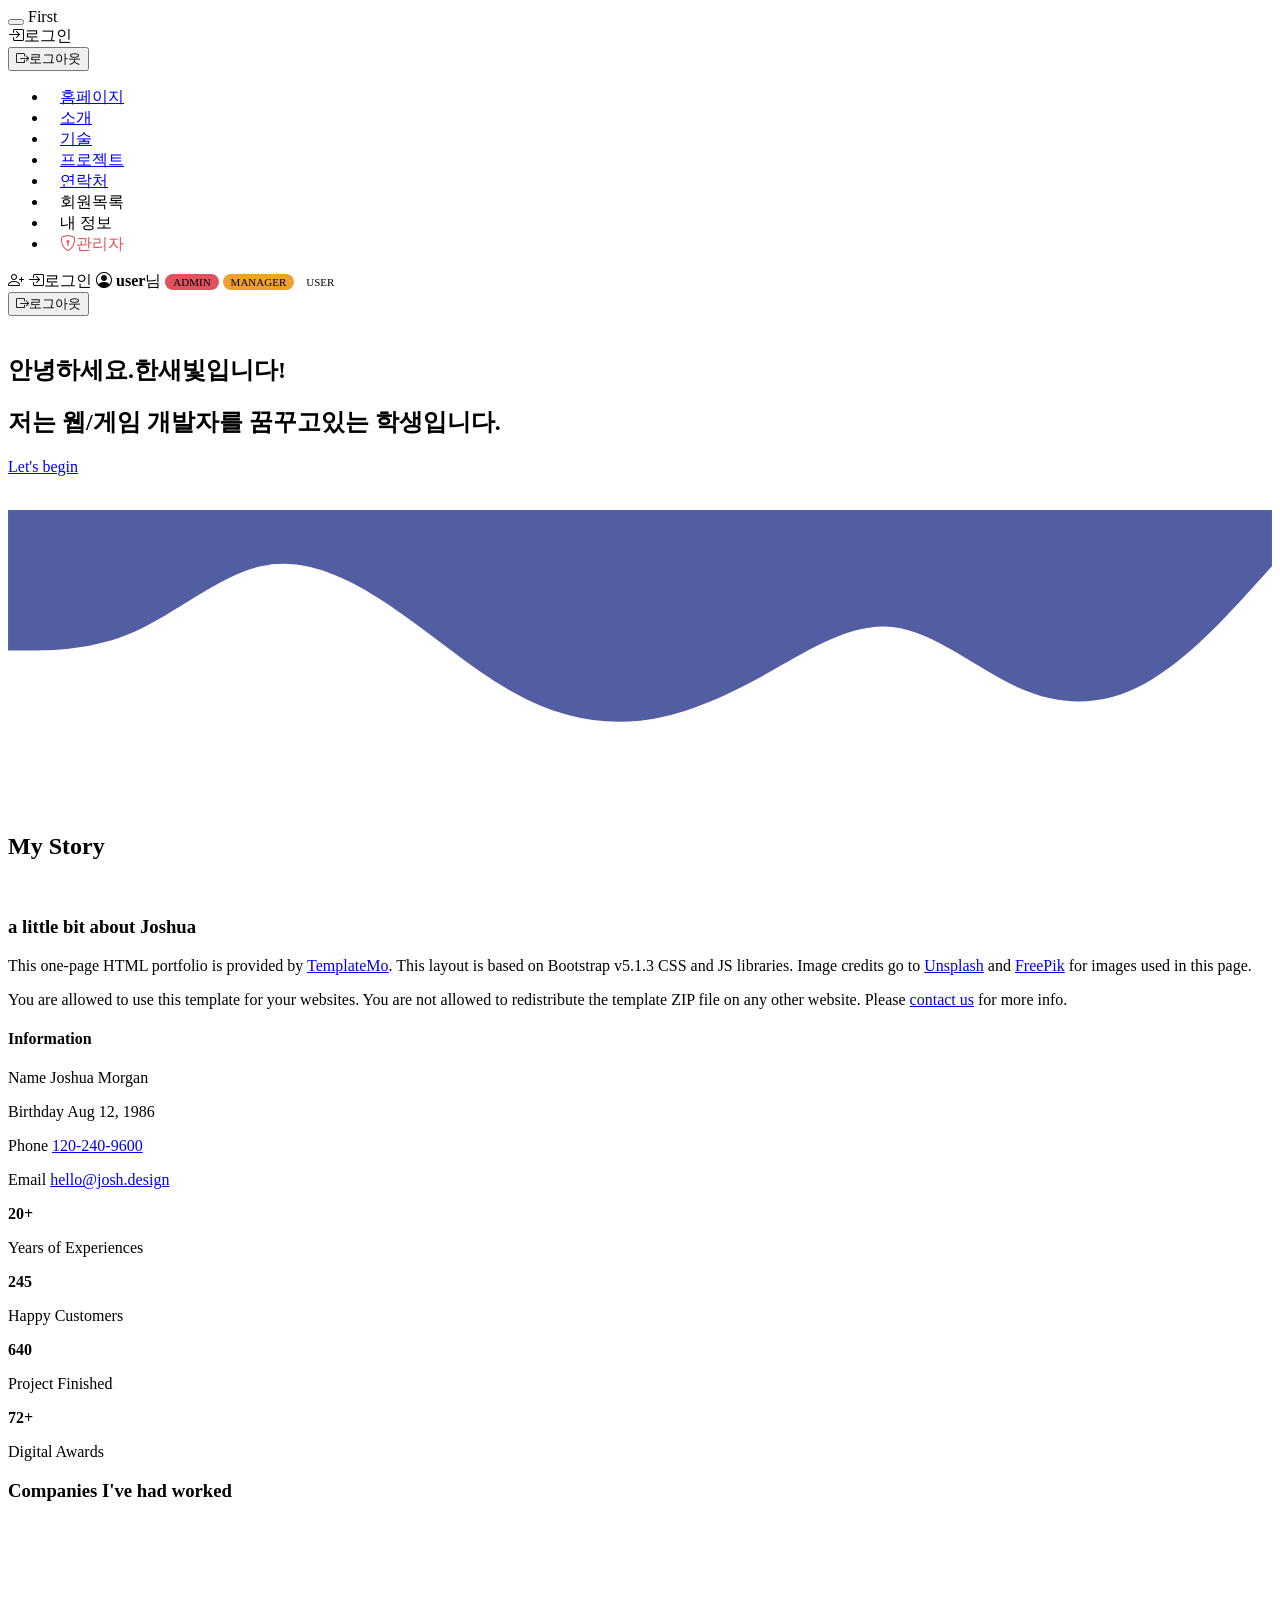
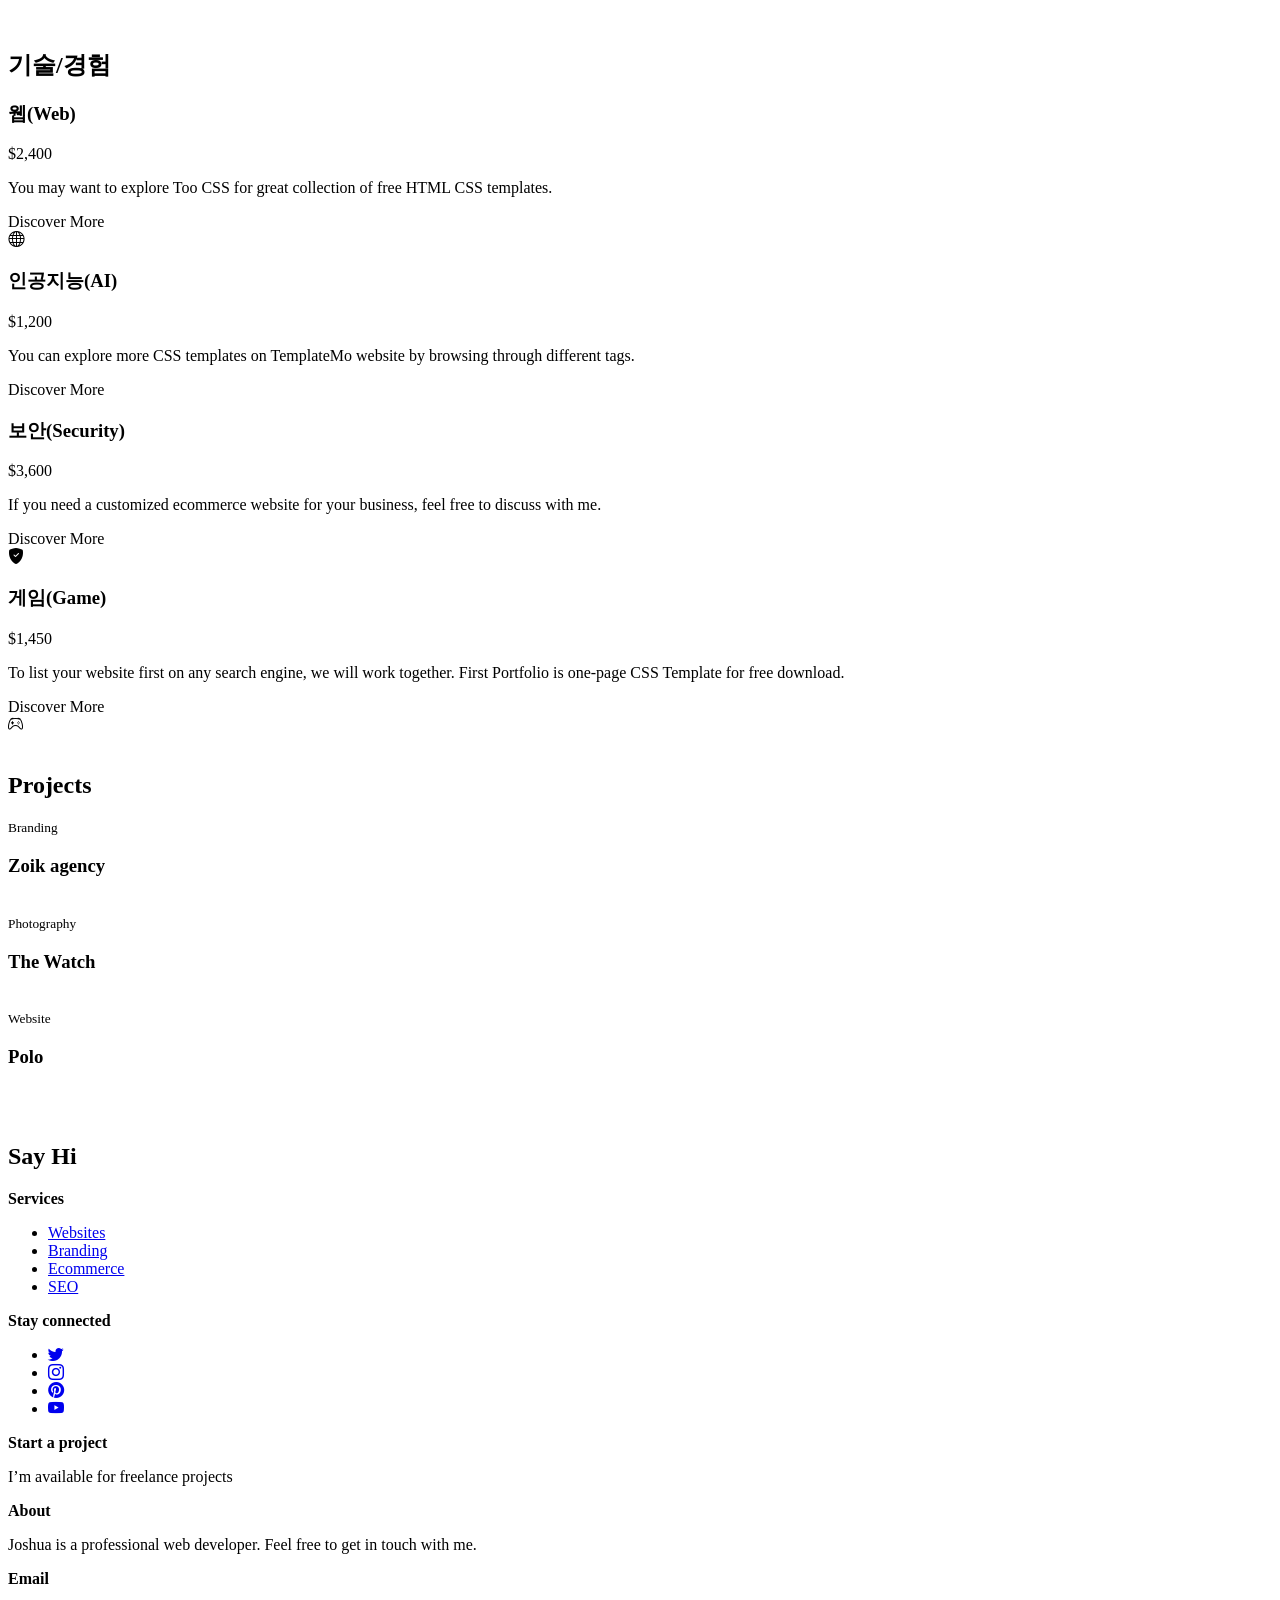
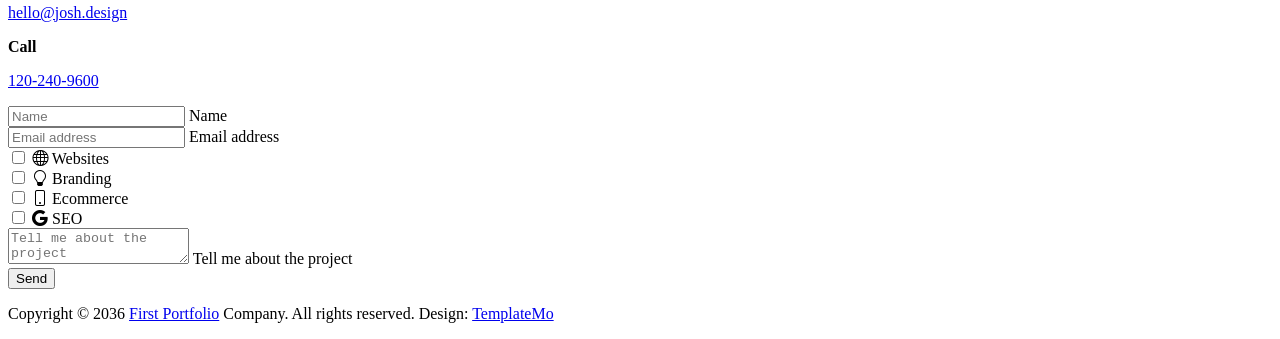
==== commit 22eb97e2: "6주차 스프링 부트 수업" ====
--- a/src/main/resources/templates/index.html
+++ b/src/main/resources/templates/index.html
@@ -32,6 +32,21 @@
             .navbar-user { color: var(--white-color); font-size: var(--p-font-size); white-space: nowrap; }
             .navbar.is-sticky .navbar-user { color: var(--dark-color); }
             a.navbar-icon:hover { background: var(--secondary-color); color: var(--white-color); }
+            /* [6주차] 권한(ROLE) 배지, 관리자 메뉴 */
+            .role-badge { font-size: 11px; font-weight: var(--font-weight-bold); padding: 2px 8px; border-radius: 20px; color: var(--white-color); vertical-align: middle; }
+            .role-ADMIN   { background: #e05260; }
+            .role-MANAGER { background: #f0a030; }
+            .role-USER    { background: var(--secondary-color); }
+            .navbar .nav-link.nav-link-admin { color: #e05260; }
+            /* [6주차] 메뉴가 늘어나도 한 줄 유지 */
+            .navbar-nav .nav-link, .navbar .custom-btn { white-space: nowrap; }
+            @media (min-width: 992px) {
+                .navbar-expand-lg .navbar-nav .nav-link { margin-left: 12px; margin-right: 12px; }
+            }
+            @media (min-width: 992px) and (max-width: 1199px) {
+                .navbar-expand-lg .navbar-nav .nav-link { margin-left: 7px; margin-right: 7px; font-size: 15px; }
+                .navbar i.navbar-icon { display: none; }
+            }
         </style>
 
 <!--
@@ -98,6 +113,16 @@
                         <li class="nav-item">
                             <a class="nav-link" th:href="@{/testdb}">회원목록</a>
                         </li>
+
+                        <!-- [6주차] 로그인한 사람만 보이는 메뉴 : 내 정보 -->
+                        <li class="nav-item" sec:authorize="isAuthenticated()">
+                            <a class="nav-link" th:href="@{/mypage}">내 정보</a>
+                        </li>
+
+                        <!-- [6주차] 관리자(ROLE_ADMIN)만 보이는 메뉴 : 메뉴를 숨겨도 주소(URL) 직접 입력은 막지 못한다! -->
+                        <li class="nav-item" sec:authorize="hasRole('ADMIN')">
+                            <a class="nav-link nav-link-admin" th:href="@{/admin/members}"><i class="bi-shield-lock me-1"></i>관리자</a>
+                        </li>
                     </ul>
 
                     <!-- [5주차] PC 화면 : 로그인 상태에 따라 버튼 전환 (sec:authorize) -->
@@ -113,7 +138,12 @@
                         <!-- 로그인 후 : 사용자 아이디 + 로그아웃 (CSRF 때문에 POST 폼으로 전송) -->
                         <th:block sec:authorize="isAuthenticated()">
                             <i class="navbar-icon bi-person-circle me-2 text-center"></i>
-                            <span class="navbar-user me-3"><strong sec:authentication="name">user</strong>님</span>
+                            <span class="navbar-user me-3"><strong sec:authentication="name">user</strong>님
+                                <!-- [6주차] 내 권한 배지 : hasRole('권한') 이 true 인 것만 표시 -->
+                                <span sec:authorize="hasRole('ADMIN')" class="role-badge role-ADMIN">ADMIN</span>
+                                <span sec:authorize="hasRole('MANAGER')" class="role-badge role-MANAGER">MANAGER</span>
+                                <span sec:authorize="hasRole('USER')" class="role-badge role-USER">USER</span>
+                            </span>
                             <form th:action="@{/logout}" method="post" class="m-0">
                                 <button type="submit" class="custom-btn btn">
                                     <i class="bi-box-arrow-right me-1"></i>로그아웃
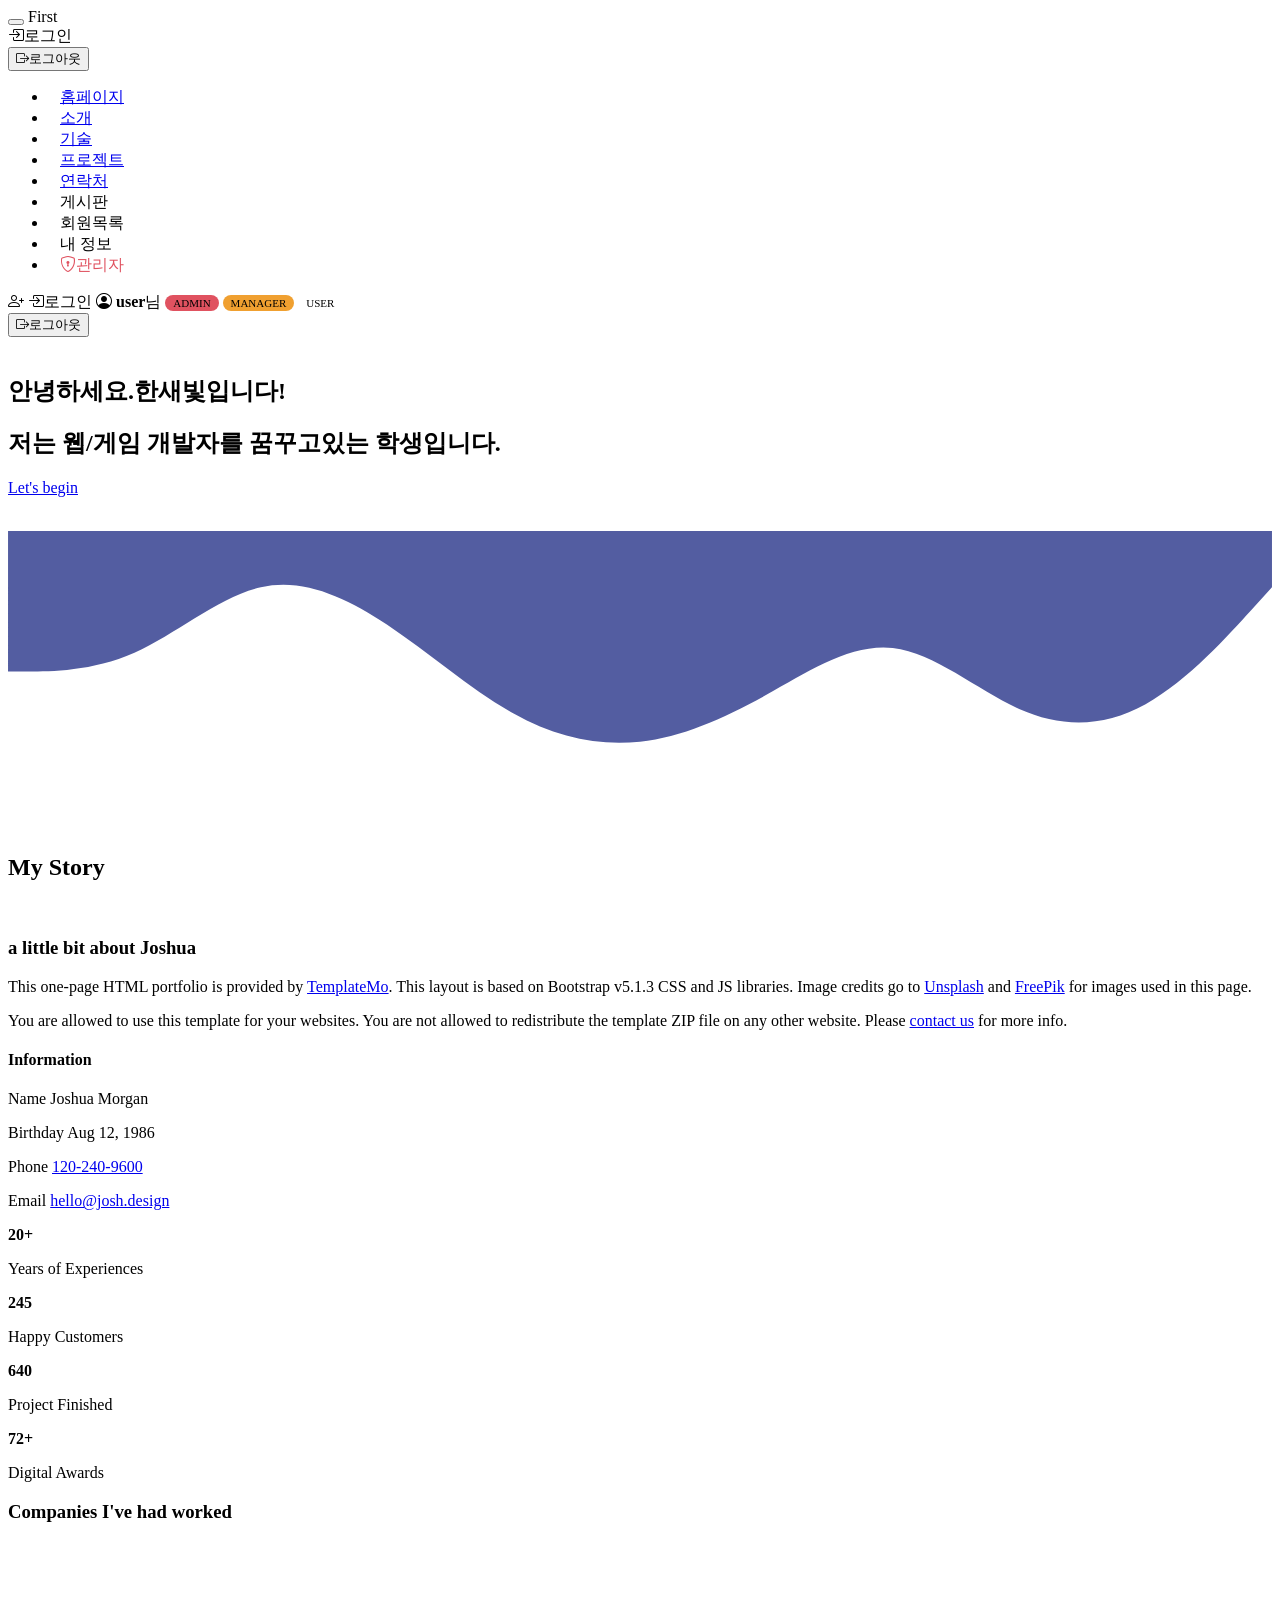
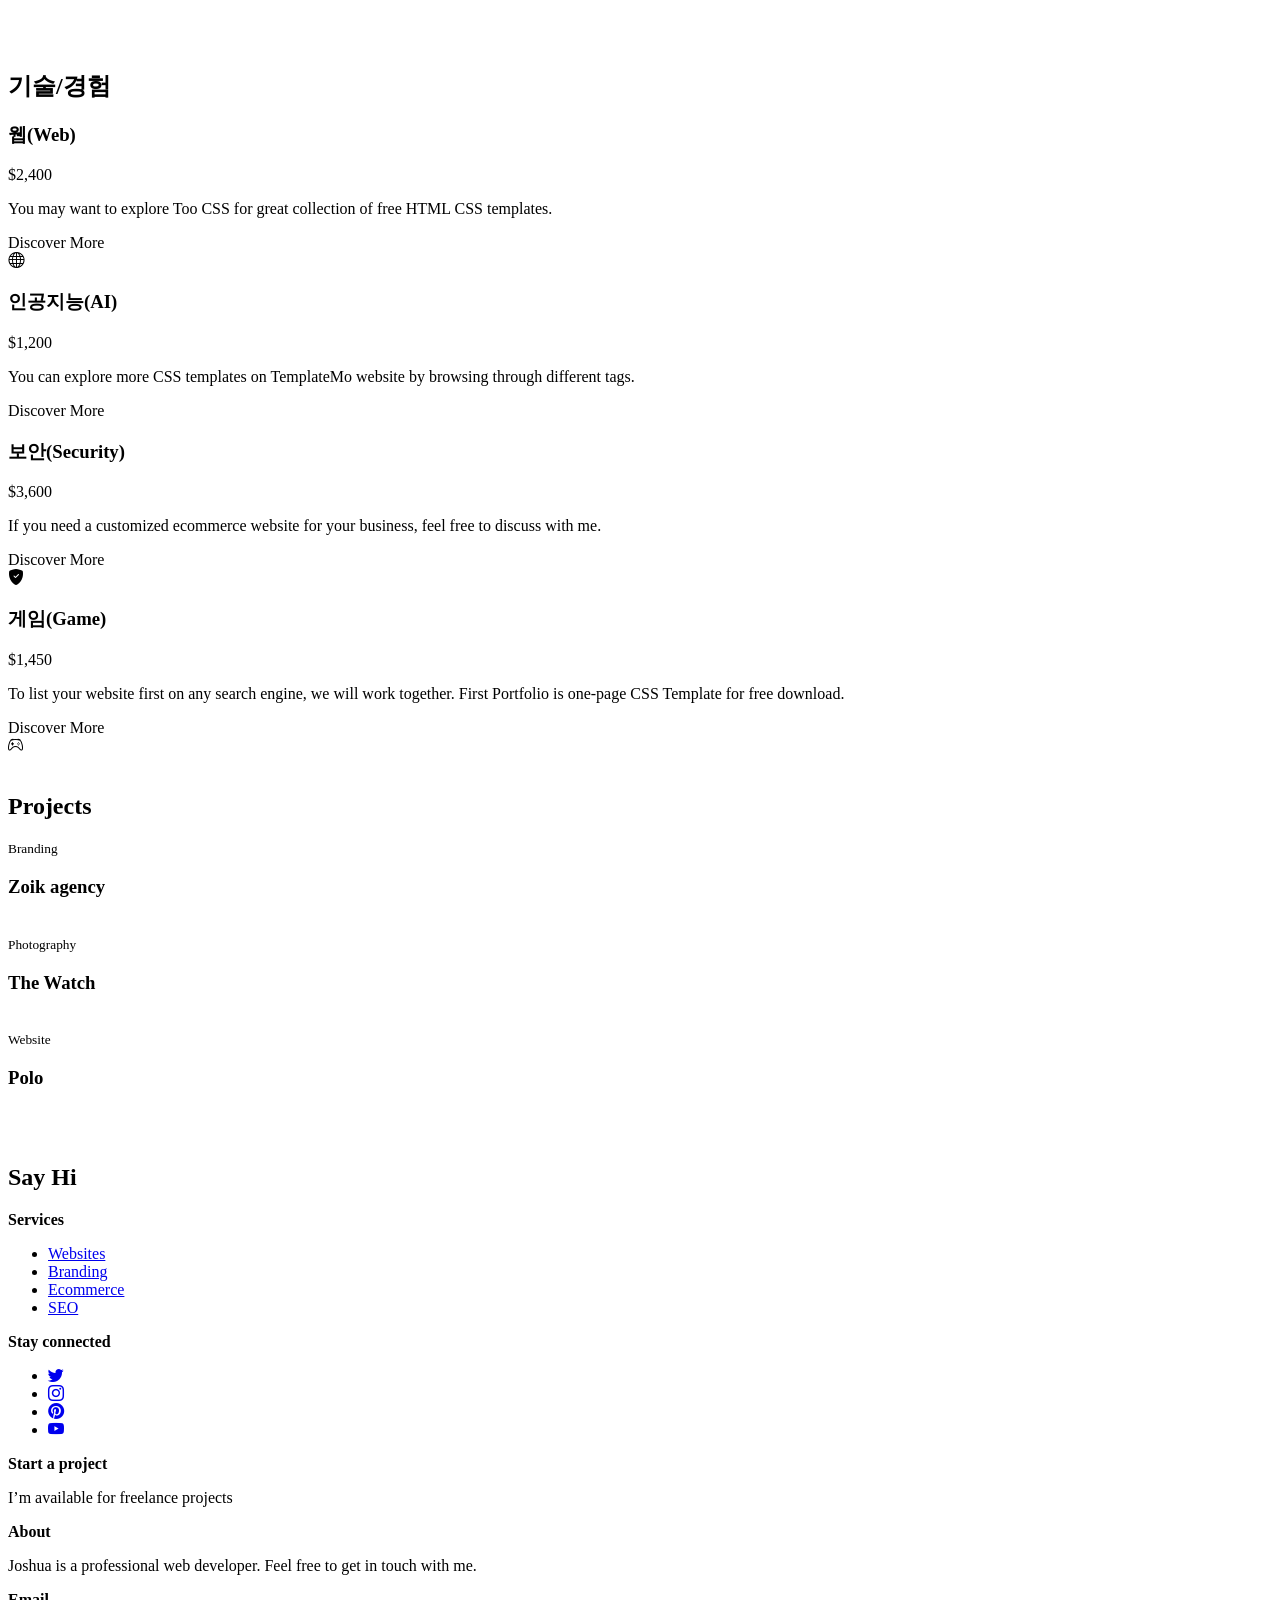
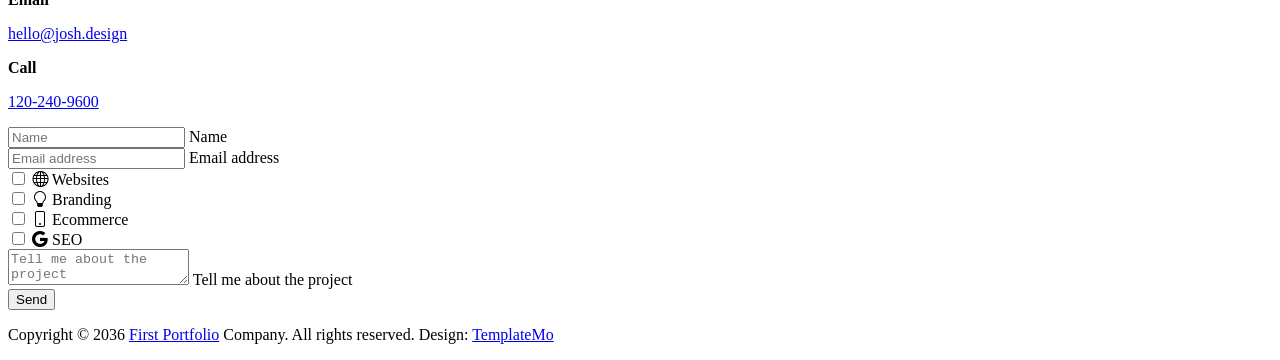
==== commit 87d31e49: "9주차 스프링 부트 수업" ====
--- a/src/main/resources/templates/index.html
+++ b/src/main/resources/templates/index.html
@@ -109,8 +109,13 @@
                             <a class="nav-link click-scroll" href="#section_5">연락처</a>
                         </li>
 
-                        <!-- [5주차] 회원 전용 페이지 : 로그인하지 않으면 로그인 화면으로 이동 -->
+                        <!-- [9주차] 게시판 : 목록·상세는 누구나, 글쓰기는 로그인 -->
                         <li class="nav-item">
+                            <a class="nav-link" th:href="@{/board}">게시판</a>
+                        </li>
+
+                        <!-- [5주차] 회원 전용 페이지 / [연습문제 추가 도전] 관리자, 매니저에게만 메뉴 표시 -->
+                        <li class="nav-item" sec:authorize="hasAnyRole('ADMIN', 'MANAGER')">
                             <a class="nav-link" th:href="@{/testdb}">회원목록</a>
                         </li>
 
